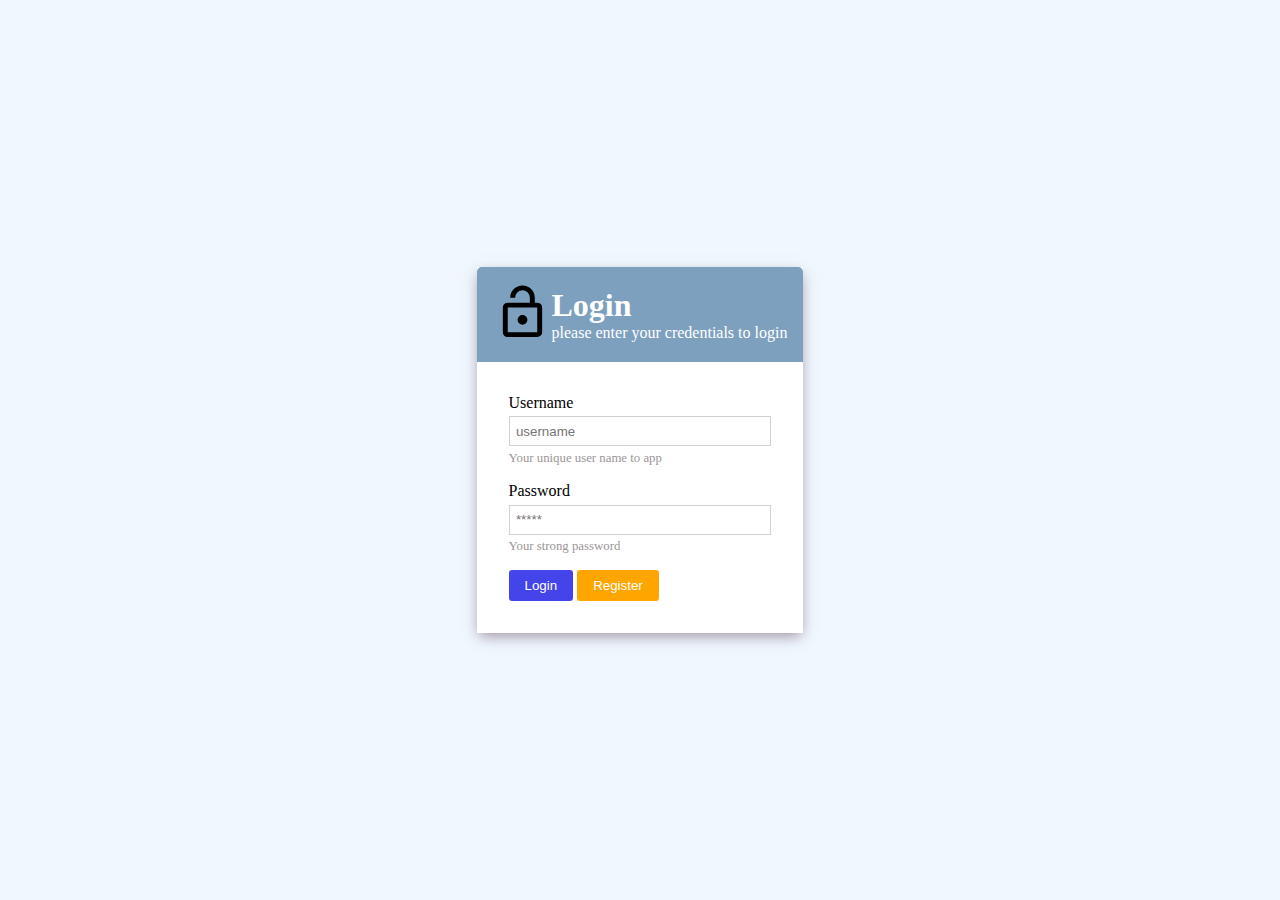
==== login.html @ 58bcf5f8 "logn and register layout" ====
<!DOCTYPE html>
<html lang="en">
<head>
    <meta charset="UTF-8">
    <meta http-equiv="X-UA-Compatible" content="IE=edge">
    <meta name="viewport" content="width=device-width, initial-scale=1.0">
    <link rel="stylesheet" href="style.css">
    <title>LogIn</title>
</head>
<body>

    <div class="login-container">
        <header>
            <div class="lock-logo"><svg xmlns="http://www.w3.org/2000/svg" viewBox="0 0 24 24"><title>lock-open-outline</title><path d="M18,20V10H6V20H18M18,8A2,2 0 0,1 20,10V20A2,2 0 0,1 18,22H6C4.89,22 4,21.1 4,20V10A2,2 0 0,1 6,8H15V6A3,3 0 0,0 12,3A3,3 0 0,0 9,6H7A5,5 0 0,1 12,1A5,5 0 0,1 17,6V8H18M12,17A2,2 0 0,1 10,15A2,2 0 0,1 12,13A2,2 0 0,1 14,15A2,2 0 0,1 12,17Z" /></svg></div>
            <div class="instructions">
                <h1>Login</h1>
                <p>please enter your credentials to login</p>
            </div>
        </header>

        <main>
            <form action="" method="GET">
                <div>
                    <label for="username">Username</label>
                    <input type="text" name="Username" id="username" placeholder="username">
                    <span id="username-input-message">Your unique user name to app</span>
                </div>
                <div>
                    <label for="password">Password</label>
                    <input type="password" name="password" id="password" placeholder="*****">
                    <span id="password-input-message">Your strong password</span>
                </div>
                <div>
                    <button id="login" type="submit">Login</button>
                    <button id="register">Register</button>
                </div>
            </form>
        </main>
    </div>
    
</body>
</html>
---- style.css ----
*,*::after,*::before{
    margin: 0;
    padding: 0;
    box-sizing: border-box;
}

body{
    height: 100vh;
    display: flex;
    justify-content: center;
    align-items: center;
    background-color: aliceblue;
}

.login-container{
    max-width: 404px;
}

.register-container{
    min-width: 404px;
}


.login-container, .register-container{
    background-color: white;
    -webkit-box-shadow: 0px 5px 14px -2px rgba(133,113,133,0.78);
    -moz-box-shadow: 0px 5px 14px -2px rgba(133,113,133,0.78);
    box-shadow: 0px 5px 14px -2px rgba(133,113,133,0.78);
}

header{
    padding: 1rem;
    border-top-left-radius: 0.3rem;
    border-top-right-radius: 0.3rem;
    display: grid;
    grid-template-columns: 1fr 4fr;
    align-items: center;
    background-color: rgb(125, 160, 190);
    color: white;
}

main{
    padding: 1rem;
}


form > div:not(:last-child){
    display: flex;
    flex-direction: column;
}

form > div{
    margin: 1rem;
}

button{
    padding: 0.5rem 1rem;
    color: white;
    border-radius: 0.2rem;
    border: none;
}

input{
    padding: 0.4rem;
    border: 1px solid rgb(213, 206, 206);
    margin-top: 0.3rem;
    margin-bottom: 0.3rem;
}

#password-input-message,
#username-input-message,
#confirm-password-input-message,
#email-input-message
{
    font-size: 0.8rem;
    color: rgb(155, 150, 150);
}

#login{
    background-color: rgb(68, 68, 235);
}

#register{
    background-color: orange;
}

#register:hover, #login:hover{
    cursor: pointer;
    opacity: 70%;
}
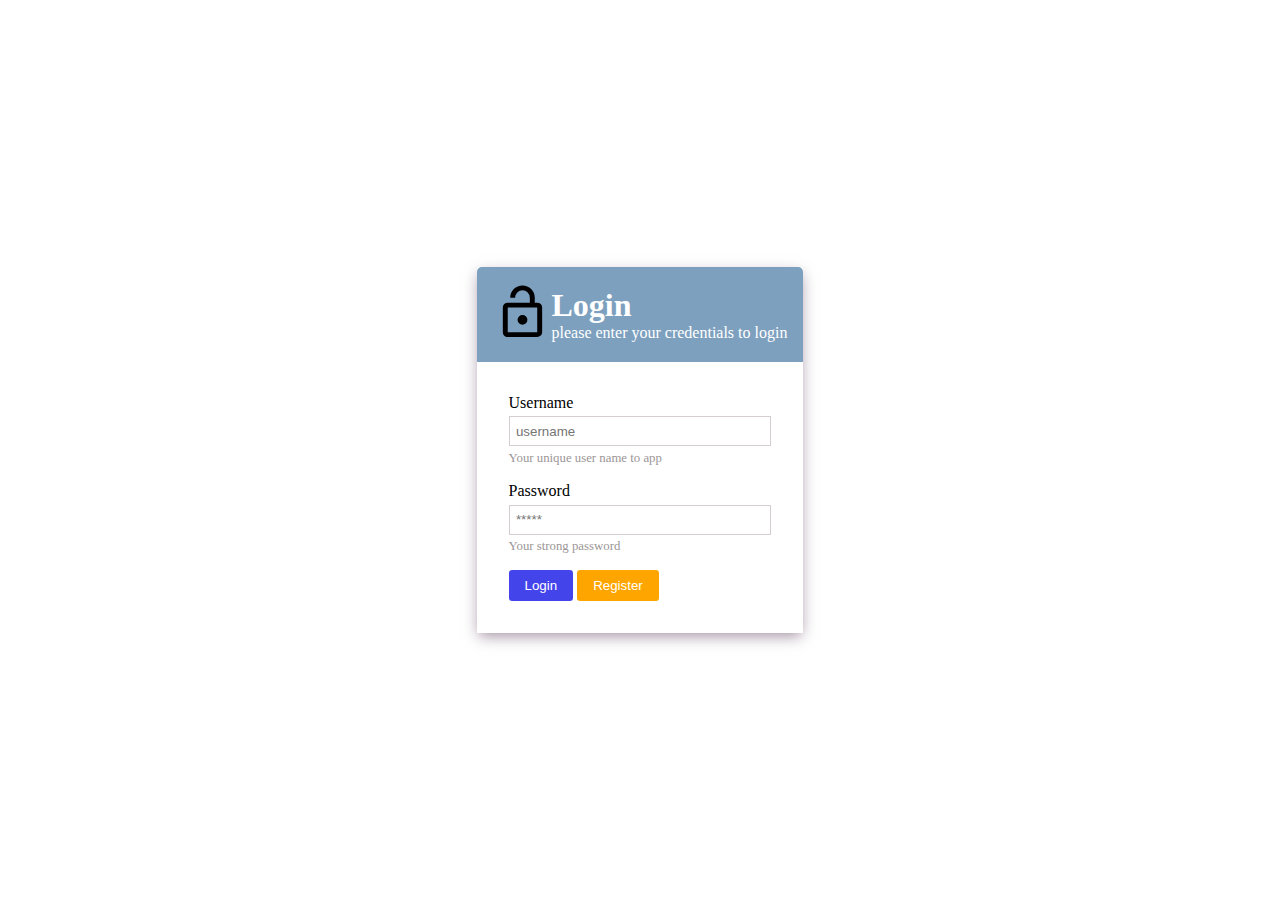
==== commit acb18b5b: "orgnize css" ====
--- a/login.html
+++ b/login.html
@@ -4,7 +4,7 @@
     <meta charset="UTF-8">
     <meta http-equiv="X-UA-Compatible" content="IE=edge">
     <meta name="viewport" content="width=device-width, initial-scale=1.0">
-    <link rel="stylesheet" href="style.css">
+    <link rel="stylesheet" href="loginSignu.css">
     <title>LogIn</title>
 </head>
 <body>
@@ -18,25 +18,27 @@
             </div>
         </header>
 
-        <main>
-            <form action="" method="GET">
+        <main id="form-container">
+            <form action="" method="GET" id="login-form">
                 <div>
                     <label for="username">Username</label>
-                    <input type="text" name="Username" id="username" placeholder="username">
+                    <input type="text" name="Username" id="username" required placeholder="username">
                     <span id="username-input-message">Your unique user name to app</span>
                 </div>
                 <div>
                     <label for="password">Password</label>
-                    <input type="password" name="password" id="password" placeholder="*****">
+                    <input type="password" name="password" id="password" required placeholder="*****">
                     <span id="password-input-message">Your strong password</span>
                 </div>
                 <div>
                     <button id="login" type="submit">Login</button>
-                    <button id="register">Register</button>
+                    <button id="register"> <a href="Register.html">Register</a></button>
                 </div>
             </form>
         </main>
     </div>
     
+    <script src="validate-input.js"></script>
+
 </body>
 </html>--- a/loginSignu.css
+++ b/loginSignu.css
@@ -0,0 +1,95 @@
+
+*,*::after,*::before{
+    margin: 0;
+    padding: 0;
+    box-sizing: border-box;
+}
+
+body{
+    height: 100vh;
+    display: flex;
+    justify-content: center;
+    align-items: center;
+}
+
+a{
+    color: white;
+    text-decoration: none;
+}
+
+.login-container{
+    max-width: 404px;
+}
+
+.register-container{
+    min-width: 404px;
+}
+
+
+.login-container, .register-container{
+    background-color: white;
+    -webkit-box-shadow: 0px 5px 14px -2px rgba(133,113,133,0.78);
+    -moz-box-shadow: 0px 5px 14px -2px rgba(133,113,133,0.78);
+    box-shadow: 0px 5px 14px -2px rgba(133,113,133,0.78);
+}
+
+header{
+    padding: 1rem;
+    border-top-left-radius: 0.3rem;
+    border-top-right-radius: 0.3rem;
+    display: grid;
+    grid-template-columns: 1fr 4fr;
+    align-items: center;
+    background-color: rgb(125, 160, 190);
+    color: white;
+}
+
+main{
+    padding: 1rem;
+}
+
+
+form > div:not(:last-child){
+    display: flex;
+    flex-direction: column;
+}
+
+form > div{
+    margin: 1rem;
+}
+
+button{
+    padding: 0.5rem 1rem;
+    color: white;
+    border-radius: 0.2rem;
+    border: none;
+}
+
+input{
+    padding: 0.4rem;
+    border: 1px solid rgb(213, 206, 206);
+    margin-top: 0.3rem;
+    margin-bottom: 0.3rem;
+}
+
+#password-input-message,
+#username-input-message,
+#confirm-password-input-message,
+#email-input-message
+{
+    font-size: 0.8rem;
+    color: rgb(155, 150, 150);
+}
+
+#login{
+    background-color: rgb(68, 68, 235);
+}
+
+#register{
+    background-color: orange;
+}
+
+#register:hover, #login:hover{
+    cursor: pointer;
+    opacity: 70%;
+}